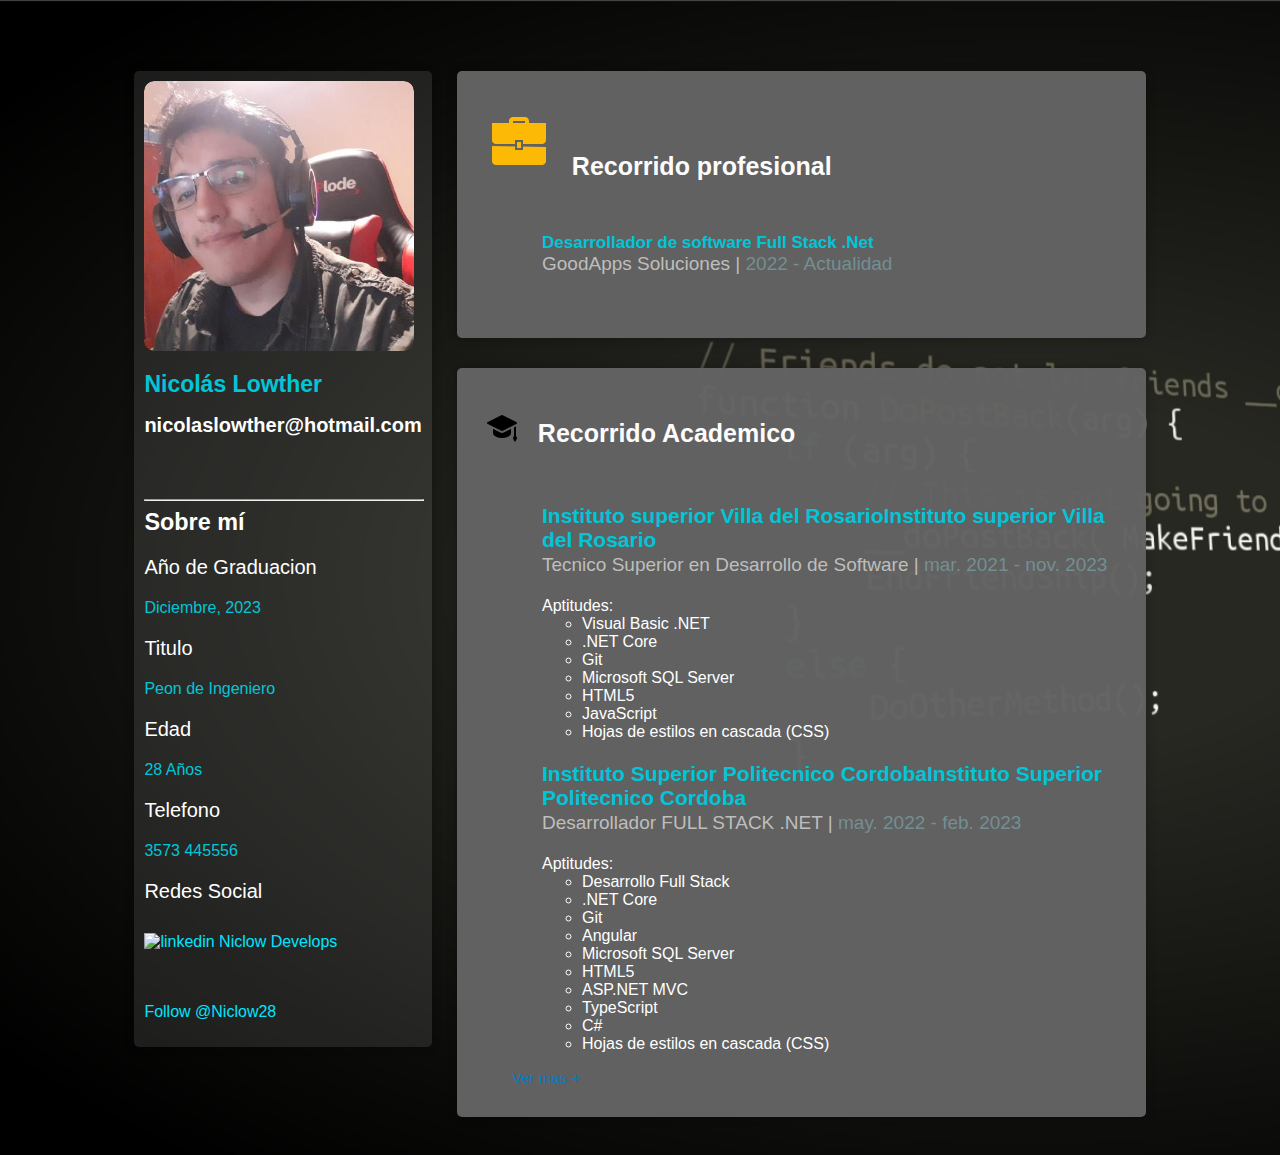
==== index.html @ 52ca566b "Cambio de name" ====
<!DOCTYPE html>
<html lang="en">

<head>
    <meta charset="UTF-8">
    <meta name="viewport" content="width=device-width, initial-scale=1.0">
    <title>Niclow12</title>
    <link rel="stylesheet" href="/assets/css/cv.css">
    <link href='https://fonts.googleapis.com/css?family=Lato:300,300italic,400,400italic' rel='stylesheet'
        type='text/css'>
</head>

<body>

    <div id="inner-nav"></div>
    <div id="container" >
        <div id="profile" >
            <div id="image">
                <img id="profile-photo" src="/assets/images/Profile_Niclow.jpg" alt="Profile-Image">

            </div>
            <p id="name">Nicolás Lowther<br><br><span id="email">nicolaslowther@hotmail.com</span></p>
            <div id="social-links"><a href="#"><i class="fab fa-facebook-f stroke-transparent"></i></a><a><i
                        class="fab fa-twitter stroke-transparent"></i></a><a><i
                        class="fab fa-linkedin-in stroke-transparent"></i></a><a><i
                        class="fab fa-github stroke-transparent"></i></a></div>
<!-- jajajaja -->
            <hr width="100%">
            <div id="about">
                <h3 style="display:inline; color: #fff;">Sobre mí</h3>
            </div>
            <p id="year-graduation">Año de Graduacion<br><p>Diciembre, 2023</p></p>
            <p id="education">Titulo<br><p>Peon de Ingeniero</p></p>
            <p id="more-about">Edad<br><p>28 Años</p></p>
            <p id="telephone">Telefono<br><p>3573 445556</p></p>
            <p id="fax">Redes Social<br> <p>

                    <a href="https://www.linkedin.com/in/niclow12/" style="margin-bottom: 10px;" target="_blank">
                        <img width="28" height="28" style="margin-top: 10px;"
                            src="https://img.icons8.com/color/48/linkedin.png" alt="linkedin" /> Niclow Develops</a>
                </p>
                <br>
                <br>
                <a href="https://twitter.com/Niclow28?ref_src=twsrc%5Etfw" class="twitter-follow-button"
                    data-show-count="false">Follow @Niclow28</a>
                <script async src="https://platform.twitter.com/widgets.js" charset="utf-8"></script>
            </p>
        </div>
        <div id="info-cards">

            <div class="card">
                <p>
                    <i class="fas fa-briefcase stroke-transparent"><img src="assets/images/icons8-maletín-30.png"
                            alt="imagen maletin"></i>&nbsp;&nbsp;&nbsp;Recorrido profesional </p>
                <ul>
                    <li>
                        <p class="tags">Desarrollador de software Full Stack .Net<br><span>GoodApps Soluciones |
                                <span>2022 - Actualidad</span></span></p>
                        <a class="edit" href="#"><i class="fas fa-pen stroke-transparent-blue"></i></a>
                    </li>



                </ul>

            </div>
            <div class="card">
                <p><i class="fas fa-graduation-cap stroke-transparent"></i><img
                        src="assets/images/icons8-gorro-de-graduación-30.png" alt="">&nbsp;&nbsp;&nbsp;Recorrido
                    Academico </p>

                <ul>

                    <li>
                        <p class="tags" style="font-size: 21px;">Instituto superior Villa del RosarioInstituto superior Villa del
                            Rosario<br><span>Tecnico Superior en Desarrollo de Software | <span>mar. 2021 - nov.
                                    2023</span></span></p>
                        <a class="edit" href="#"><i class="fas fa-pen stroke-transparent-blue"></i></a>

                        <span>

                            Aptitudes:
                            <ul>
                                <li>Visual Basic .NET</li>
                                <li>.NET Core</li>
                                <li>Git</li>
                                <li>Microsoft SQL Server</li>
                                <li>HTML5</li>
                                <li>JavaScript</li>
                                <li>Hojas de estilos en cascada (CSS)</li>
                            </ul>
                        </span>
                    </li>

                    <li>
                        <p class="tags" style="font-size: 21px;">Instituto Superior Politecnico CordobaInstituto Superior Politecnico
                            Cordoba<br><span>Desarrollador FULL STACK .NET | <span>may. 2022 - feb. 2023</span></span>
                        </p>
                        <a class="edit" href="#"><i class="fas fa-pen stroke-transparent-blue"></i></a>

                        <span>
                            Aptitudes:
                            <ul>
                                <li>Desarrollo Full Stack</li>
                                <li>.NET Core</li>
                                <li>Git</li>
                                <li>Angular</li>
                                <li>Microsoft SQL Server</li>
                                <li>HTML5</li>
                                <li>ASP.NET MVC</li>
                                <li>TypeScript</li>
                                <li>C#</li>
                                <li>Hojas de estilos en cascada (CSS)</li>
                            </ul>
                        </span>
                    </li>
                </ul>
                <a href="#">Ver mas +</a>
            </div>
        </div>
    </div>
</body>

</html>
---- assets/css/cv.css ----
html {
    font-family: 'Open Sans', sans-serif;
    background: #344648;
    background-image: url(/assets/images/pngegg.jpg);
    background-size: cover;
}

a {
    text-decoration: none;
    color: #00e5ff;
}

hr {
    background: grey;
}

#container {
    position: relative;
    display: flex;
}

#profile {
    flex: 13%;
    display: block;
    position: relative;
    margin: 5% 2% 0 10%;
    padding: 10px;
    width: 100%;
    height: 100%;
    background-color: #FFF;
    border-radius: 5px;
    background: rgba(255, 255, 255, 0.103);
    box-shadow: 0 0 10px rgba(0,0,0,0.25);
}

#info-cards {
    flex: 55%;
    display: block;
    margin-top: 5%;
    margin-right: 10%;
    width: 100%;
    height: 100%;

}

#image {
    position: relative;
    overflow: hidden;
}

#image,
#profile-photo {
    position: relative;
    width: 270px;
    height: 270px;
    border-radius: 10px;
    align-items: center;
}


#image>a {
    position: absolute;
    top: 0;
    left: 0;
    background: rgba(0, 0, 0, 0.5) !important;
    height: 100%;
    width: 100%;
    display: none;
}

#image>a>i {
    -webkit-text-stroke: 1px #ffffffdd;
    padding: 40%;
}

#image:hover a {
    display: block;
}

#name {
    font-size: 23px !important;
    line-height: 20px !important;
}

#about,
.card>ul>li {
    padding: 0 0 0 15px;
    position: relative;
    display: inline-block;
    width: 100%;
}

#about {
    font-size: 20px !important;
    padding: 0 !important;
}

#name,
#about>p {
    font-weight: bolder;
    font-family: 'Open Sans', sans-serif;
}

#email {
    font-size: 20px !important;
    font-weight: bold !important;
    font-family: Arial, Helvetica, sans-serif;
    color: #fff !important;
}

#college,
#email,
#year-graduation,
#education,
#more-about,
#telephone,
#fax {
    color: #fff ;
    font-size: 20px;
}

p,
p {
    color: #00c6d8;
    font-size: 16px;
}

#social-links,
#about {
    display: inline-block;
}

#social-links {
    margin-bottom: 12px;
}

#social-links a {
    margin: 0 10px;
}

#edit-intro {
    display: block;
    color: #097bbf;
    font-family: 'Nunito', sans-serif;
}

.fab {
    font-size: 1.1em;
}

.fab,
.fas {
    color: whitesmoke;
}

#about>a {
    top: 4px;
    right: 8px;
}

.edit {
    top: 19px;
    right: 10px;
}

#about>a,
.edit {
    position: absolute;
    font-size: 15px !important;
}

.stroke-transparent {
    -webkit-text-stroke: 1px #000;
    -webkit-text-fill-color: transparent;
}

.blue {
    color: #097bbf !important;
    font-size: 13px;
}

.stroke-transparent-blue {
    -webkit-text-stroke: 1px #097bbf;
    -webkit-text-fill-color: transparent;
}

.card {
    box-shadow: 0 3px 10px 0 rgba(0, 0, 0, .1);
    overflow-x: hidden;
    margin-bottom: 30px;
    padding: 15px 30px 30px 30px;
    border-radius: 5px;
    background: rgba(99, 99, 99, 0.986);
    box-shadow: 0 0 10px rgba(0,0,0,0.25);
}

.card>p {
    /* background-color: rgba(101, 133, 161, 0.322); */
    display: i;
    color: hsl(0, 0%, 99%);
    font-weight: bolder;
    font-size: 25px;
    line-height: 2;
}

.card>p>i {
    font-size: 18px;
}

.card>a {
    font-weight: 400;
    font-size: 15px;
    margin: 0;
    margin-left: 25px;
    padding: 0;
    border: 0;
    height: auto;
    background: transparent;
    color: #097bbf;
    outline: none;
    cursor: pointer;
}

.card>ul {
    list-style-type: none;
    color: #ffffff;
}

.tags {
    font-size: 17px;
    font-weight: bolder;
}

.tags~a {
    display: none !important;
}

.tags span {
    font-size: 19px;
    font-weight: normal;
    color: #bebebc;
}

.tags span span {
    color: #738f93;
}

@media screen and (max-width:1090px) {
    #profile {
        margin-left: 5%;
    }
}

@media screen and (max-width:850px) {
    #container {
        display: block;
    }

    #profile {
        width: 90%;
    }

    .card {
        margin: 0 5%;
        margin-bottom: 30px;
    }
}
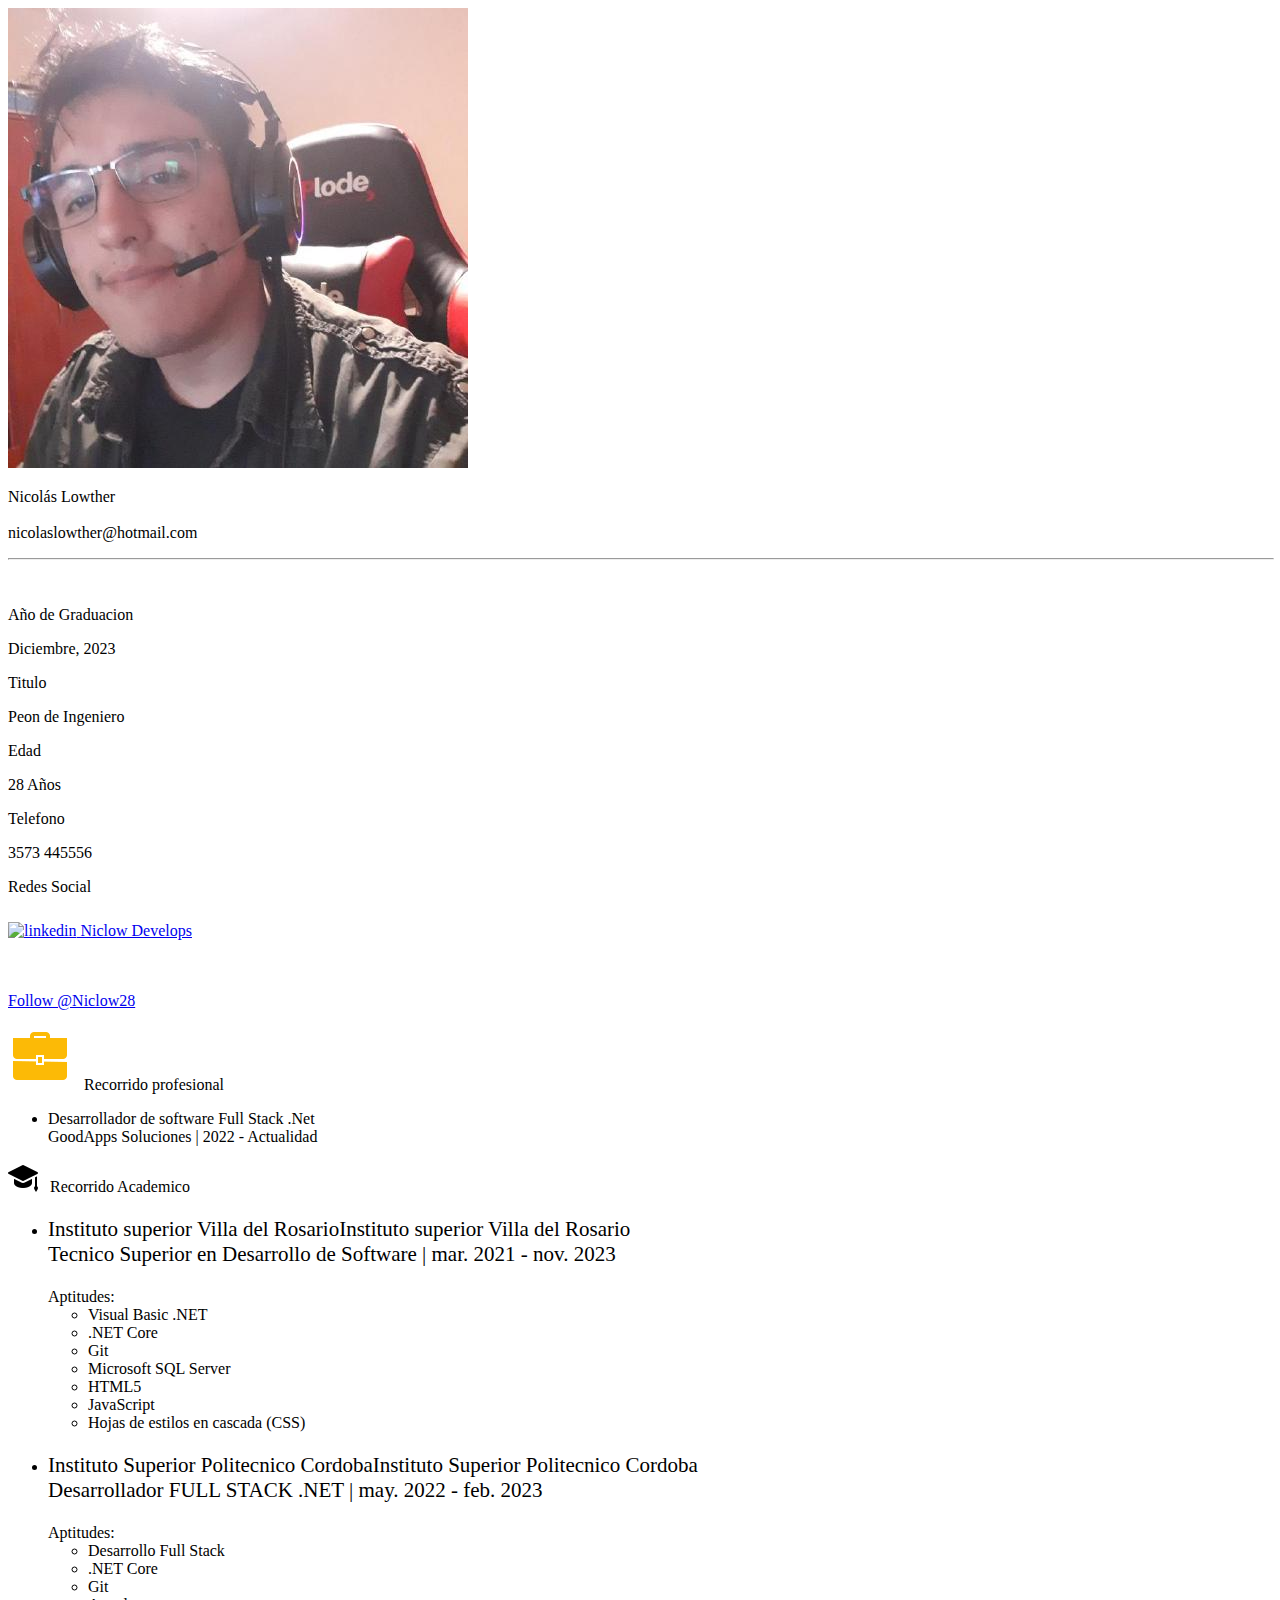
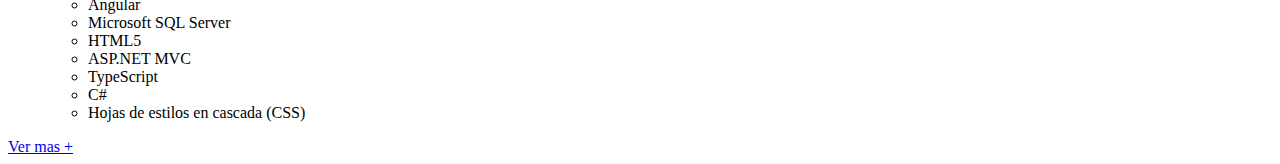
==== commit 759b9b7d: "Update index.html" ====
--- a/index.html
+++ b/index.html
@@ -5,7 +5,7 @@
     <meta charset="UTF-8">
     <meta name="viewport" content="width=device-width, initial-scale=1.0">
     <title>Niclow12</title>
-    <link rel="stylesheet" href="/assets/css/cv.css">
+    <link rel="stylesheet" href="~/assets/css/cv.css"> 
     <link href='https://fonts.googleapis.com/css?family=Lato:300,300italic,400,400italic' rel='stylesheet'
         type='text/css'>
 </head>
@@ -121,4 +121,4 @@
     </div>
 </body>
 
-</html>+</html>
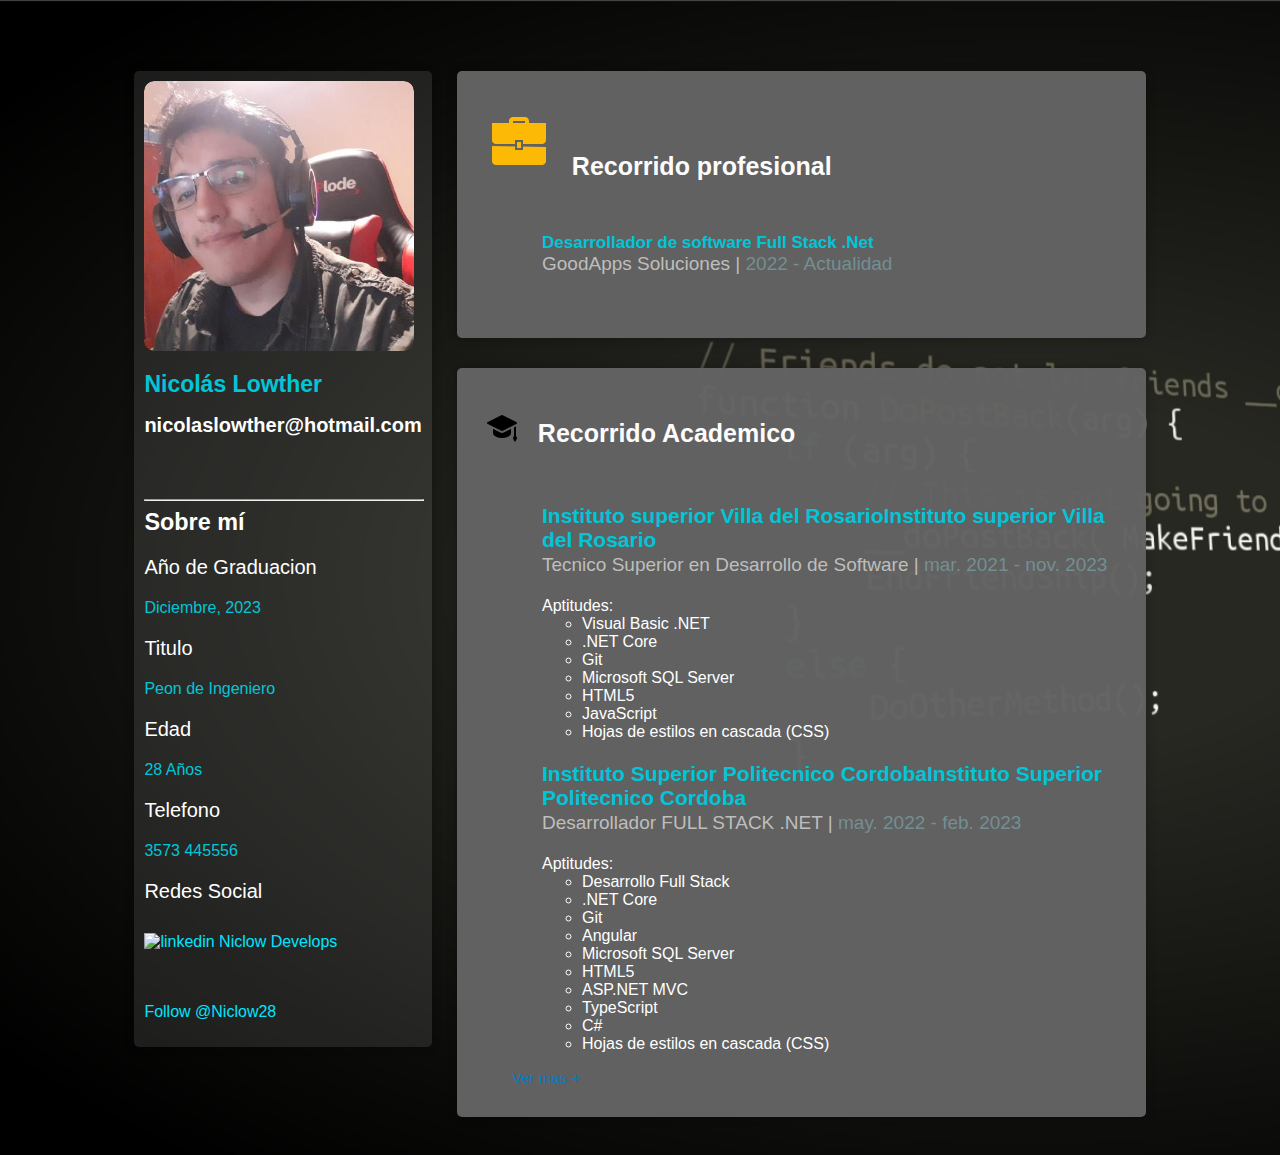
==== commit ac3995cd: "Update index.html" ====
--- a/index.html
+++ b/index.html
@@ -5,7 +5,7 @@
     <meta charset="UTF-8">
     <meta name="viewport" content="width=device-width, initial-scale=1.0">
     <title>Niclow12</title>
-    <link rel="stylesheet" href="~/assets/css/cv.css"> 
+    <link rel="stylesheet" href="https://niclow12.github.io/CV_ONLINE/assets/css/cv.css"> 
     <link href='https://fonts.googleapis.com/css?family=Lato:300,300italic,400,400italic' rel='stylesheet'
         type='text/css'>
 </head>
